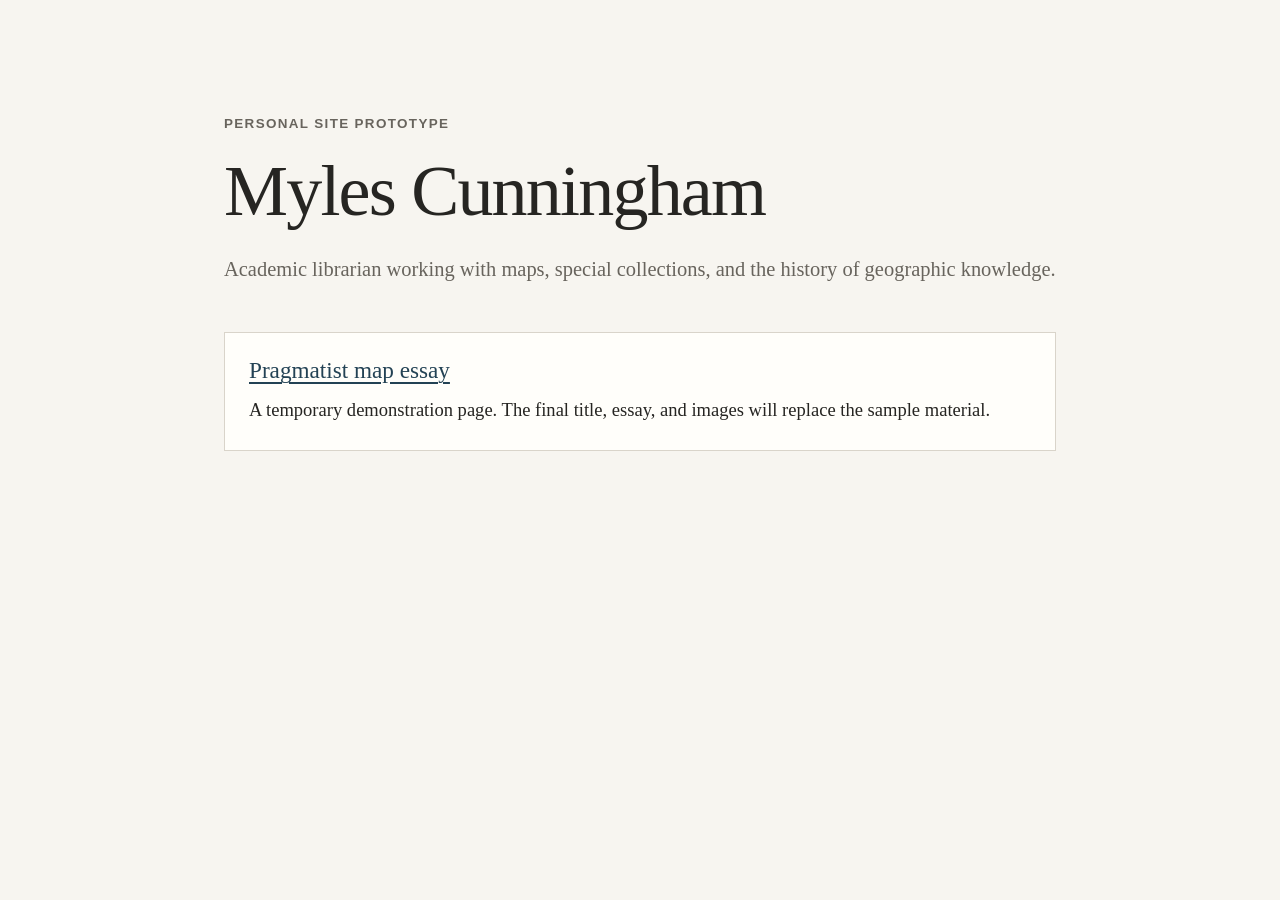
==== index.html @ e454996d "Add starter website" ====
<!doctype html>
<html lang="en">
<head>
  <meta charset="utf-8">
  <meta name="viewport" content="width=device-width, initial-scale=1">
  <meta name="description" content="Projects and essays by Myles Cunningham.">
  <title>Myles Cunningham</title>
  <link rel="stylesheet" href="style.css">
</head>
<body>
  <main class="home">
    <p class="kicker">Personal site prototype</p>
    <h1>Myles Cunningham</h1>
    <p class="subtitle">
      Academic librarian working with maps, special collections, and the history
      of geographic knowledge.
    </p>

    <section class="project-card" aria-labelledby="essay-project">
      <h2 id="essay-project">
        <a href="pragmatist-map/">Pragmatist map essay</a>
      </h2>
      <p>
        A temporary demonstration page. The final title, essay, and images will
        replace the sample material.
      </p>
    </section>
  </main>
</body>
</html>
---- style.css ----
:root {
  --background: #f7f5f0;
  --paper: #fffefa;
  --text: #262522;
  --muted: #68645d;
  --line: #d9d4ca;
  --accent: #35586f;
  --accent-dark: #234254;
  --max-text: 46rem;
  --max-figure: 68rem;
}

* {
  box-sizing: border-box;
}

html {
  font-size: 100%;
  scroll-behavior: smooth;
}

body {
  margin: 0;
  background: var(--background);
  color: var(--text);
  font-family: Georgia, "Times New Roman", serif;
  font-size: 1.16rem;
  line-height: 1.72;
}

a {
  color: var(--accent-dark);
  text-decoration-thickness: 0.08em;
  text-underline-offset: 0.16em;
}

a:hover,
a:focus {
  color: #000;
}

.site-header {
  border-bottom: 1px solid var(--line);
  background: rgba(255, 254, 250, 0.92);
}

.site-header-inner {
  width: min(calc(100% - 2rem), var(--max-figure));
  margin: 0 auto;
  padding: 1rem 0;
  display: flex;
  justify-content: space-between;
  align-items: baseline;
  gap: 1rem;
}

.site-name {
  font-family: Arial, Helvetica, sans-serif;
  font-size: 0.9rem;
  font-weight: 700;
  letter-spacing: 0.08em;
  text-transform: uppercase;
}

.site-nav {
  font-family: Arial, Helvetica, sans-serif;
  font-size: 0.92rem;
}

main {
  display: block;
}

.intro,
.article-body,
.page-footer-inner {
  width: min(calc(100% - 2rem), var(--max-text));
  margin-left: auto;
  margin-right: auto;
}

.intro {
  padding: 5.5rem 0 2.6rem;
}

.kicker {
  margin: 0 0 1rem;
  font-family: Arial, Helvetica, sans-serif;
  color: var(--muted);
  font-size: 0.84rem;
  font-weight: 700;
  letter-spacing: 0.1em;
  text-transform: uppercase;
}

h1,
h2 {
  line-height: 1.12;
  text-wrap: balance;
}

h1 {
  margin: 0;
  font-size: clamp(2.5rem, 7vw, 4.8rem);
  font-weight: 500;
  letter-spacing: -0.025em;
}

.subtitle {
  margin: 1.4rem 0 0;
  color: var(--muted);
  font-size: 1.28rem;
  line-height: 1.48;
}

.byline {
  margin: 2rem 0 0;
  font-family: Arial, Helvetica, sans-serif;
  color: var(--muted);
  font-size: 0.92rem;
}

.prototype-note {
  margin: 2rem 0 0;
  padding: 0.9rem 1rem;
  border-left: 4px solid var(--accent);
  background: #eef2f3;
  font-family: Arial, Helvetica, sans-serif;
  font-size: 0.9rem;
  line-height: 1.5;
}

.hero,
.wide-figure {
  width: min(calc(100% - 2rem), var(--max-figure));
  margin: 2rem auto 3.5rem;
}

figure {
  margin-top: 2.8rem;
  margin-bottom: 2.8rem;
}

figure img {
  display: block;
  width: 100%;
  height: auto;
  border: 1px solid var(--line);
  background: #e9e6df;
}

figcaption {
  margin-top: 0.75rem;
  color: var(--muted);
  font-family: Arial, Helvetica, sans-serif;
  font-size: 0.86rem;
  line-height: 1.5;
}

.article-body {
  padding-bottom: 3rem;
}

.article-body h2 {
  margin: 3.4rem 0 1rem;
  font-size: 1.85rem;
  font-weight: 500;
}

.article-body p {
  margin: 0 0 1.35rem;
}

.article-body p:first-of-type::first-letter {
  float: left;
  margin: 0.08em 0.08em 0 0;
  color: var(--accent-dark);
  font-size: 4rem;
  line-height: 0.78;
}

.references {
  margin-top: 4rem;
  padding-top: 1.5rem;
  border-top: 1px solid var(--line);
}

.references h2 {
  margin-top: 0;
}

.references ul {
  padding-left: 1.2rem;
}

.page-footer {
  margin-top: 2rem;
  border-top: 1px solid var(--line);
  color: var(--muted);
  font-family: Arial, Helvetica, sans-serif;
  font-size: 0.86rem;
}

.page-footer-inner {
  padding: 1.5rem 0 3rem;
}

.home {
  width: min(calc(100% - 2rem), 52rem);
  margin: 0 auto;
  padding: 7rem 0;
}

.home h1 {
  font-size: clamp(2.6rem, 7vw, 4.5rem);
}

.project-card {
  margin-top: 3rem;
  padding: 1.5rem;
  border: 1px solid var(--line);
  background: var(--paper);
}

.project-card h2 {
  margin: 0 0 0.65rem;
  font-size: 1.45rem;
  font-weight: 500;
}

.project-card p {
  margin: 0.5rem 0 0;
}

@media (max-width: 600px) {
  body {
    font-size: 1.05rem;
  }

  .site-header-inner {
    align-items: flex-start;
    flex-direction: column;
    gap: 0.35rem;
  }

  .intro {
    padding-top: 3.5rem;
  }

  h1 {
    font-size: 2.65rem;
  }
}

@media print {
  body {
    background: white;
    color: black;
    font-size: 11pt;
  }

  .site-header,
  .prototype-note,
  .page-footer {
    display: none;
  }

  .intro,
  .article-body,
  .hero,
  .wide-figure {
    width: 100%;
    max-width: none;
  }

  .intro {
    padding-top: 0;
  }

  a {
    color: black;
    text-decoration: none;
  }
}
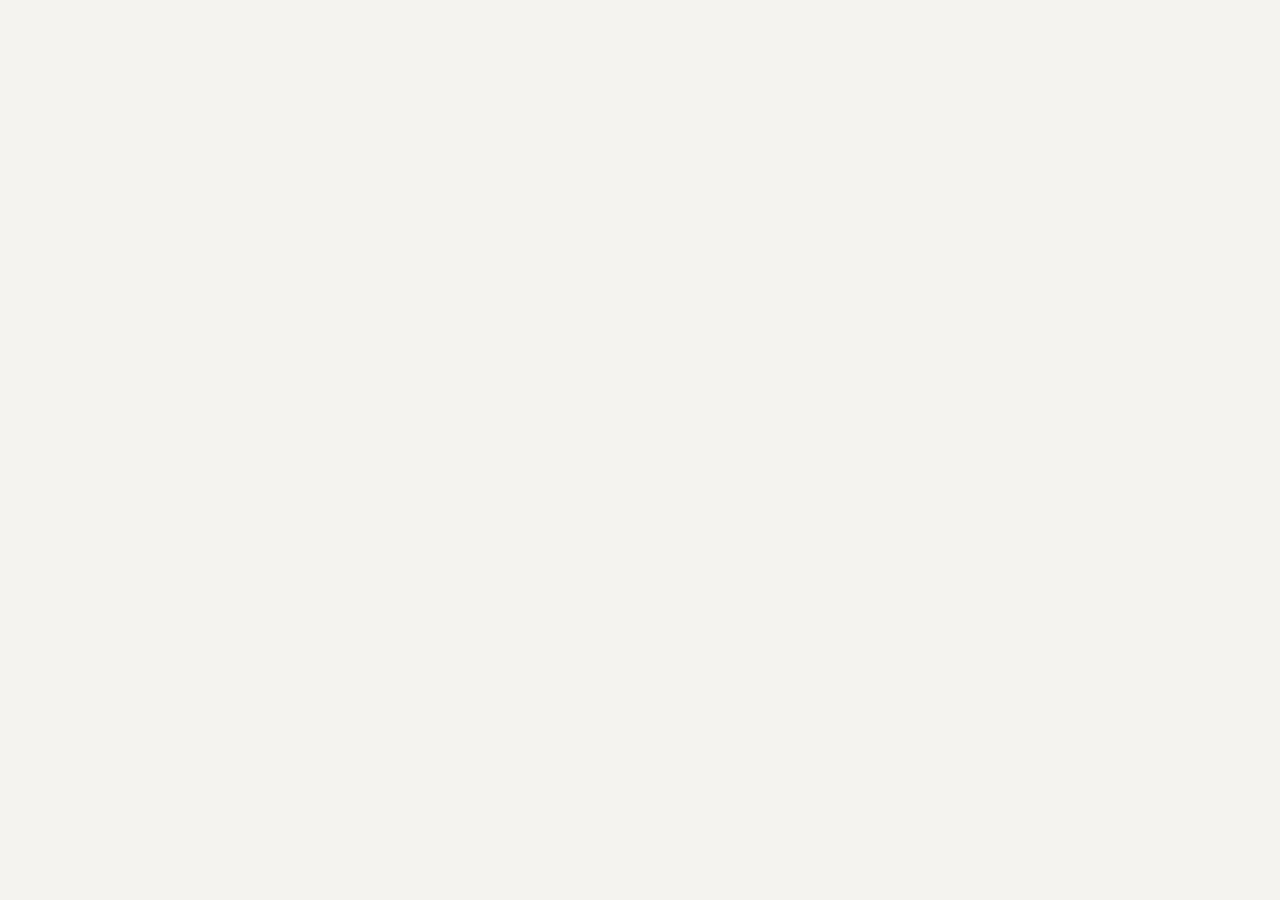
==== commit 63a2e8f7: "Add files via upload" ====
--- a/index.html
+++ b/index.html
@@ -3,28 +3,16 @@
 <head>
   <meta charset="utf-8">
   <meta name="viewport" content="width=device-width, initial-scale=1">
-  <meta name="description" content="Projects and essays by Myles Cunningham.">
-  <title>Myles Cunningham</title>
-  <link rel="stylesheet" href="style.css">
+  <meta name="robots" content="noindex">
+  <title>mgcunnin.github.io</title>
+  <style>
+    html, body {
+      min-height: 100%;
+      margin: 0;
+      background: #f4f3ef;
+    }
+  </style>
 </head>
 <body>
-  <main class="home">
-    <p class="kicker">Personal site prototype</p>
-    <h1>Myles Cunningham</h1>
-    <p class="subtitle">
-      Academic librarian working with maps, special collections, and the history
-      of geographic knowledge.
-    </p>
-
-    <section class="project-card" aria-labelledby="essay-project">
-      <h2 id="essay-project">
-        <a href="pragmatist-map/">Pragmatist map essay</a>
-      </h2>
-      <p>
-        A temporary demonstration page. The final title, essay, and images will
-        replace the sample material.
-      </p>
-    </section>
-  </main>
 </body>
 </html>
